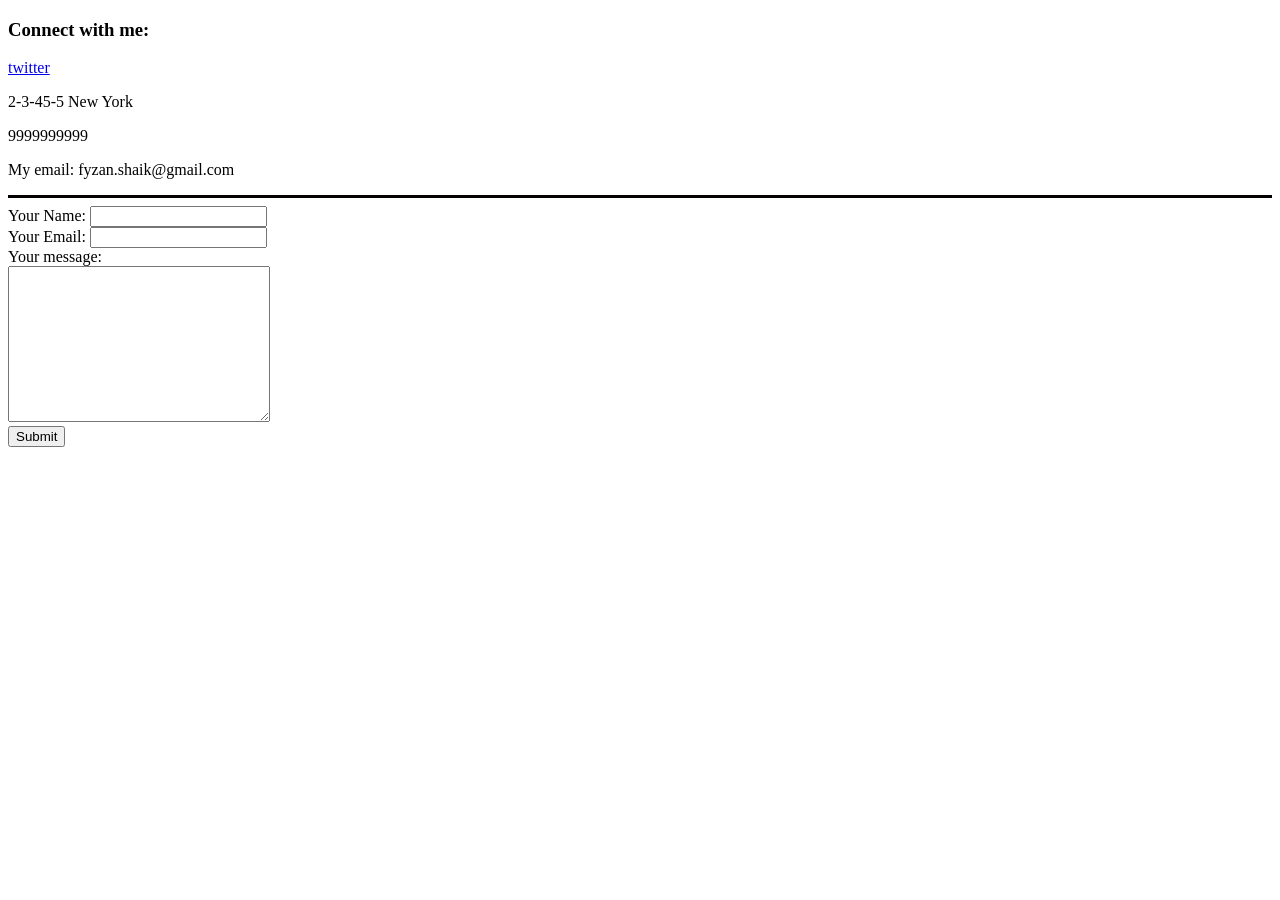
==== contact.html @ 90a15af3 "Initial CV website files" ====
<!DOCTYPE html>
<html lang="en">
<head>
    <meta charset="UTF-8">
    
    <title>Contact Information</title>
</head>
<body>
    <h3>Connect with me: </h3>
    <a href="https://twitter.com/fyzanshaik">twitter</a>
    <p>2-3-45-5 New York</p>
    <p>9999999999</p>
    <p>My email: fyzan.shaik@gmail.com </a></p>
    <hr size="3" color="5">
    <form  action="mailto:fyzan.shaik@gmail.com" method="post" enctype="text/plain">
        <label>Your Name: </label>
        <input type="text" name="yourName" value="">
        <br>
        <label>Your Email: </label>
        <input type="email" name="yourEmail" value=""><br>
        <label>Your message: </label><br>
        <textarea name="yourMessage" id="" cols="30" rows="10"></textarea><br>
        <input type="submit" name="">
    </form>
</html>
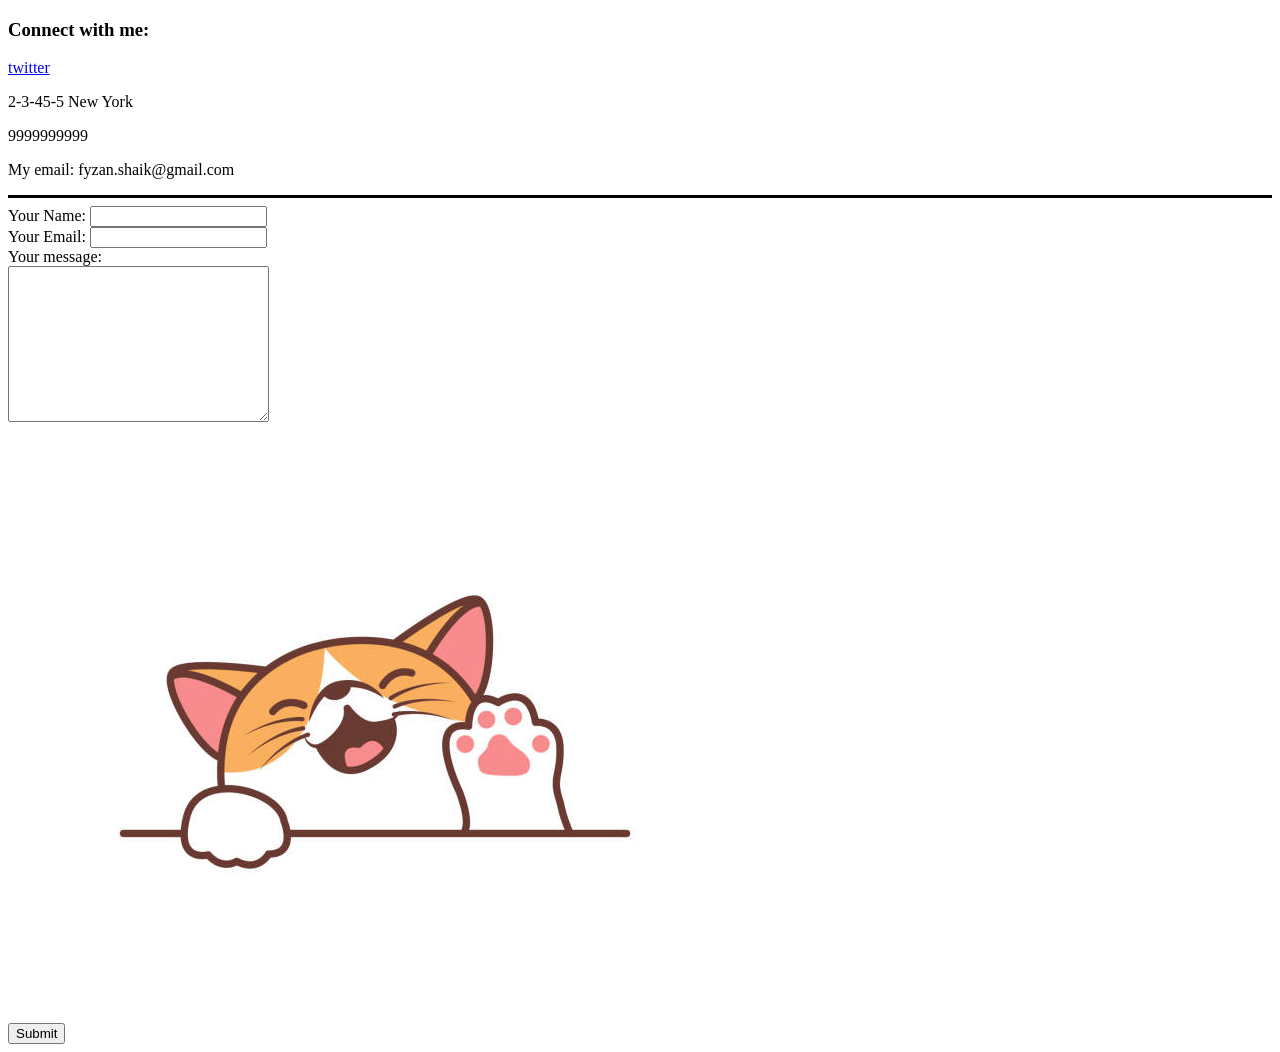
==== commit 77ed5bb4: "Picture added in Contact me" ====
--- a/contact.html
+++ b/contact.html
@@ -21,5 +21,6 @@
         <label>Your message: </label><br>
         <textarea name="yourMessage" id="" cols="30" rows="10"></textarea><br>
         <input type="submit" name="">
+        <img src="images/cat.jpg" alt="Cat waving">
     </form>
 </html>
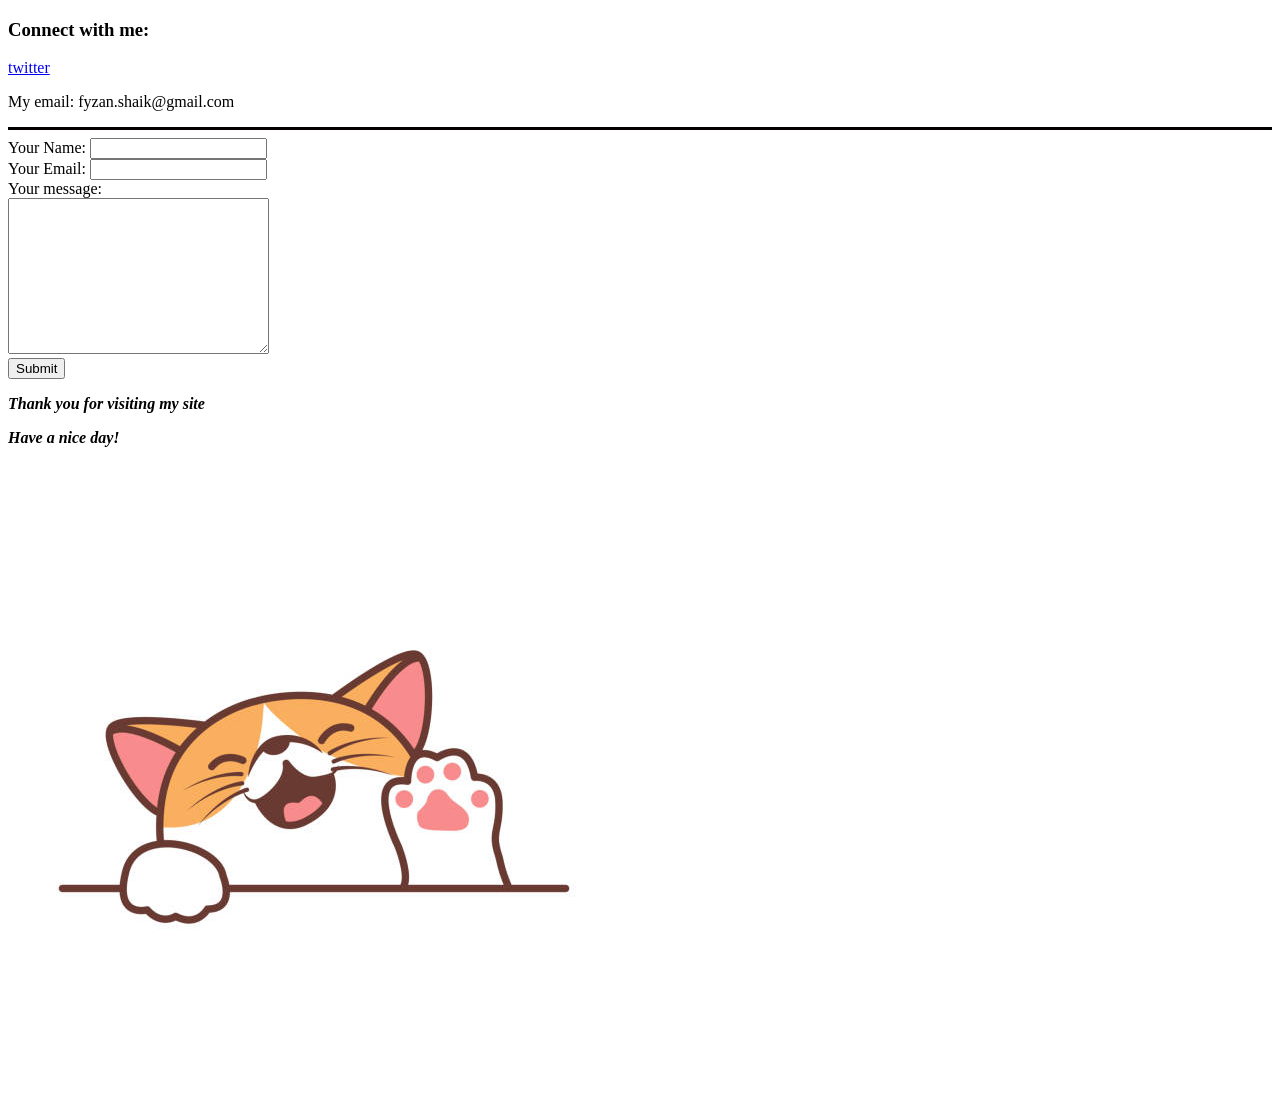
==== commit 2f0b3808: "Picture added in Contact me" ====
--- a/contact.html
+++ b/contact.html
@@ -8,8 +8,6 @@
 <body>
     <h3>Connect with me: </h3>
     <a href="https://twitter.com/fyzanshaik">twitter</a>
-    <p>2-3-45-5 New York</p>
-    <p>9999999999</p>
     <p>My email: fyzan.shaik@gmail.com </a></p>
     <hr size="3" color="5">
     <form  action="mailto:fyzan.shaik@gmail.com" method="post" enctype="text/plain">
@@ -21,6 +19,8 @@
         <label>Your message: </label><br>
         <textarea name="yourMessage" id="" cols="30" rows="10"></textarea><br>
         <input type="submit" name="">
+        <p><strong><em>Thank you for visiting my site</em></strong></p>
+        <p><strong><em>Have a nice day!</em></strong></p><br>
         <img src="images/cat.jpg" alt="Cat waving">
     </form>
 </html>
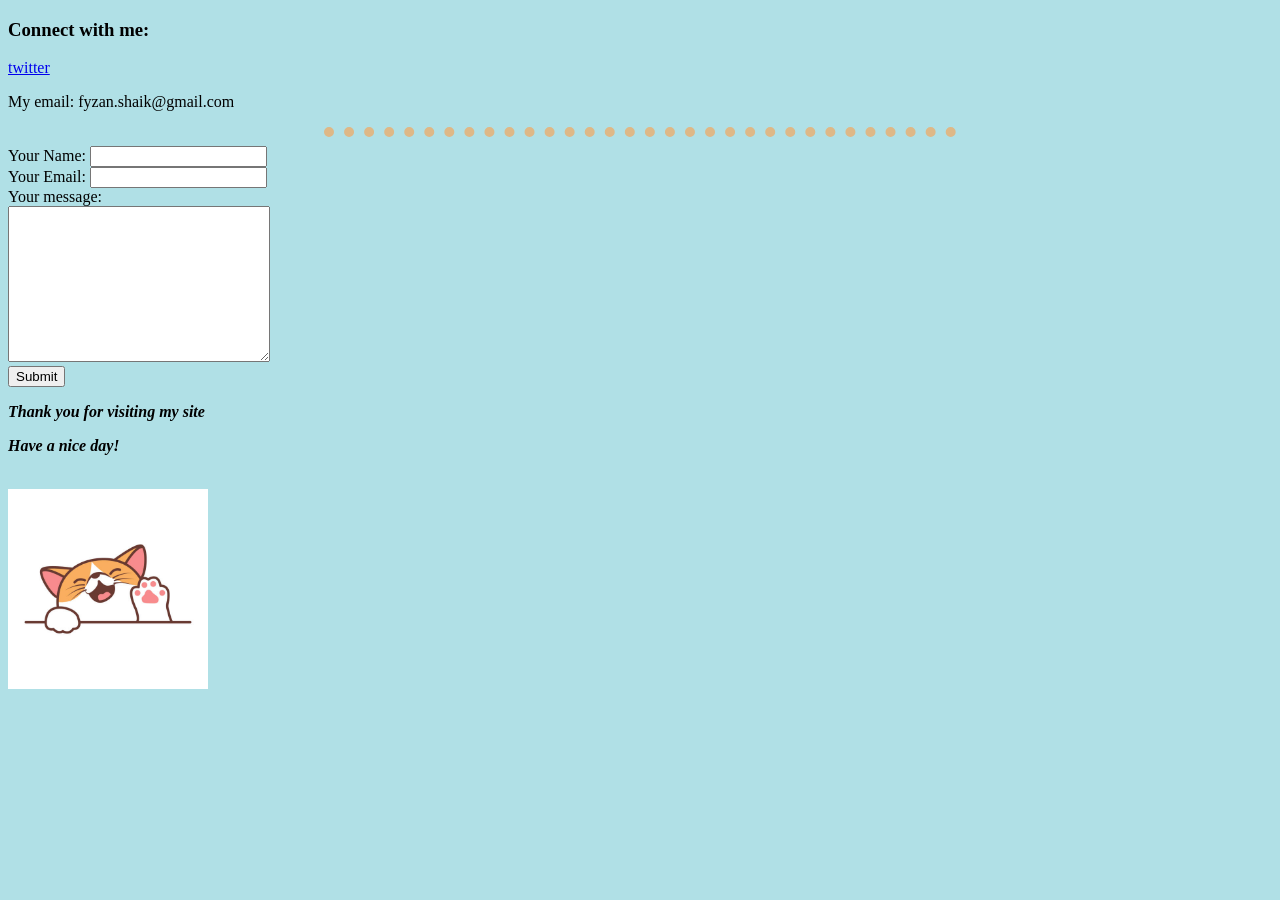
==== commit dc081fea: "Used CSS first time" ====
--- a/contact.html
+++ b/contact.html
@@ -2,14 +2,14 @@
 <html lang="en">
 <head>
     <meta charset="UTF-8">
-    
+    <link rel="stylesheet" href="css/styles.css">
     <title>Contact Information</title>
 </head>
 <body>
     <h3>Connect with me: </h3>
     <a href="https://twitter.com/fyzanshaik">twitter</a>
     <p>My email: fyzan.shaik@gmail.com </a></p>
-    <hr size="3" color="5">
+    <hr size="3" >
     <form  action="mailto:fyzan.shaik@gmail.com" method="post" enctype="text/plain">
         <label>Your Name: </label>
         <input type="text" name="yourName" value="">
--- a/css/styles.css
+++ b/css/styles.css
@@ -0,0 +1,12 @@
+body {
+    background-color: powderblue;
+}
+hr {
+    border-style:  dotted none none;
+    border-color: burlywood;
+    border-width: 10px;
+    width: 50%;
+}
+img {
+    height : 200px;
+}
